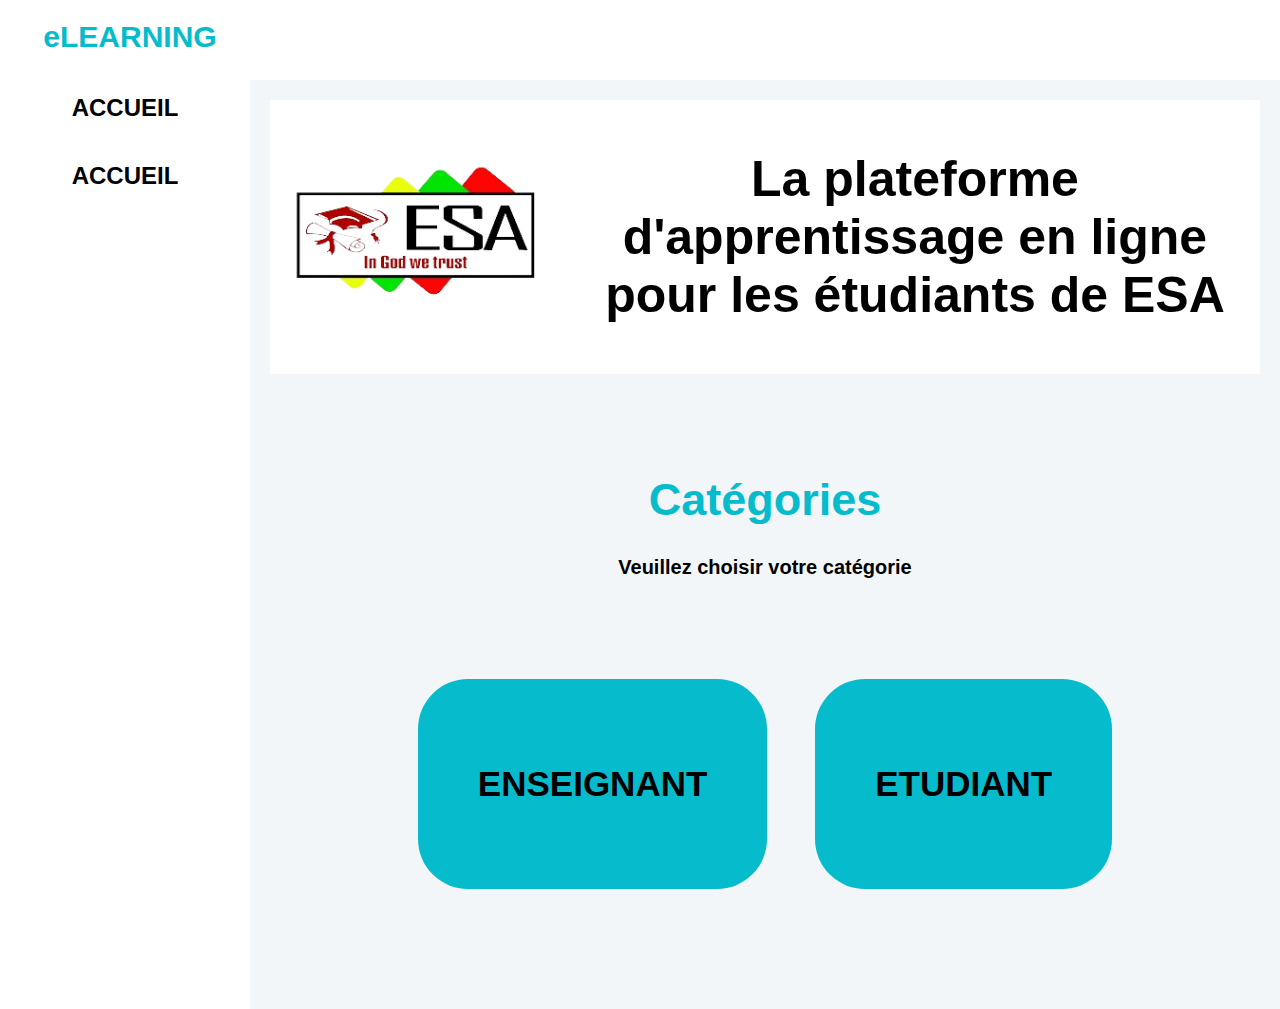
==== index.html @ d1769469 "first commit" ====
<!DOCTYPE html>
<html lang="fr">
<head>
    <meta charset="UTF-8">
    <meta name="viewport" content="width=device-width, initial-scale=1.0">
    <title>eLEANING ESA</title>
    <!--CSS LINKS Start-->

        <!--Font Awesome Start -->

    <link rel="stylesheet" href="https://cdnjs.cloudflare.com/ajax/libs/font-awesome/6.5.1/css/all.min.css" integrity="sha512-DTOQO9RWCH3ppGqcWaEA1BIZOC6xxalwEsw9c2QQeAIftl+Vegovlnee1c9QX4TctnWMn13TZye+giMm8e2LwA==" crossorigin="anonymous" referrerpolicy="no-referrer" />

        <!--Font Awesome Start -->

    <link rel="stylesheet" href="style.css">

    <!--CSS LINKS End-->
</head>
<body>

    <header>

        <div class="toggle">
            <i class="fa-solid fa-bars" style="color: #06bbcc;"></i>
        </div>
        
    </header>

    <aside>
        <div class="site">
            <div class="icon-site">
                <i class="fa-solid fa-book" style="color: #06bbcc;"></i>
            </div>
            <div class="name">
                <h1>
                    eLEARNING
                </h1>
            </div>
        </div>
        <nav>
            <div class="lien">
                <h2> 
                    <span>
                        <i class="fa-solid fa-house"></i>
                    </span>
                    <a href="#">ACCUEIL</a>
                </h2>
            </div>
            <div class="lien">
                <h2> 
                    <span>
                        <i class="fa-solid fa-house"></i>
                    </span>
                    <a href="#">ACCUEIL</a>
                </h2>
            </div>
        </nav>
    </aside>
    <main>
        <div class="container">
            <div class="presentation">
                <div class="logo">
                    <img src="static/img/logoESAbackground.png" alt="Logo d'ESA">
                </div>
                <div class="description">
                    <p>
                        La plateforme d'apprentissage en ligne pour les étudiants de ESA
                    </p>
                </div>
            </div>
            <section class="categorie">
                <h1 class="title">
                    Catégories
                </h1>
                <div>
                    <p class="indication">
                        Veuillez choisir votre catégorie 
                    </p>
                </div>

                <div class="cat">
                    <div>                     
                        <a href="#" class="professor">
                            <i class="fa-solid fa-graduation-cap"></i>
                            <p>ENSEIGNANT</p>
                        </a>
                    </div>
                    <div>
                        <a href="#" class="student">
                            <i class="fa-solid fa-users"></i>
                            <p>ETUDIANT</p>
                        </a>
                    </div>       
                </div>
            </section>
        </div>
    </main>
    <footer>

    </footer>
</body>
</html>
---- style.css ----
html{scroll-behavior:smooth}body{margin:0;box-sizing:border-box;height:100vh;font-family:sans-serif}header{position:fixed;width:calc(100% - 250px);margin:0 0 0 250px;width:100vw;background-color:#fff;padding:25px;height:30.4px;top:0;z-index:2}header .toggle i{font-size:30px}aside{position:fixed;width:250px;height:100vh;text-align:center;z-index:2;margin:0;top:0;background-color:#fff}aside nav{display:flex;flex-direction:column;align-items:center;justify-content:space-between}aside .lien:hover{background-color:#06bbcc;border-radius:20px;padding:1px 20px;transition:.2s}aside .lien:hover i{color:#fff}aside .lien:hover a{color:#fff}aside .site{display:flex;gap:10px;align-items:center;justify-content:center}aside .site .icon-site{font-size:30px}aside .site .name h1{color:#06bbcc;font-size:30px}aside nav a{color:#000;text-decoration:none}main{text-align:center;width:calc(100% - 290px);margin:0 0 0 250px;padding:20px;padding-top:100px;border:none;background-color:#f3f6f9}main .presentation{display:flex;justify-content:space-between;align-items:center;background-color:#fff}main .presentation .logo img{width:300px}main .presentation .description{font-size:50px;font-weight:700}.categorie{margin-top:100px}.categorie .title{font-size:45px;color:#06bbcc}.categorie .indication{font-size:20px;font-weight:700}.categorie .cat{display:flex;justify-content:space-evenly;margin:100px}.categorie .cat div{background-color:#06bbcc;padding:50px 60px;border-radius:50px}.categorie .cat div:hover{background-color:#fff;transform:scale(1.2) translateX(2px);transition:.3s}.categorie .cat div:hover i{color:#06bbcc}.categorie .cat div a{color:#000;text-decoration:none}.categorie .cat div a i{font-size:50px;margin-bottom:50px;color:#fff}.categorie .cat div a p{font-size:35px;font-weight:700}
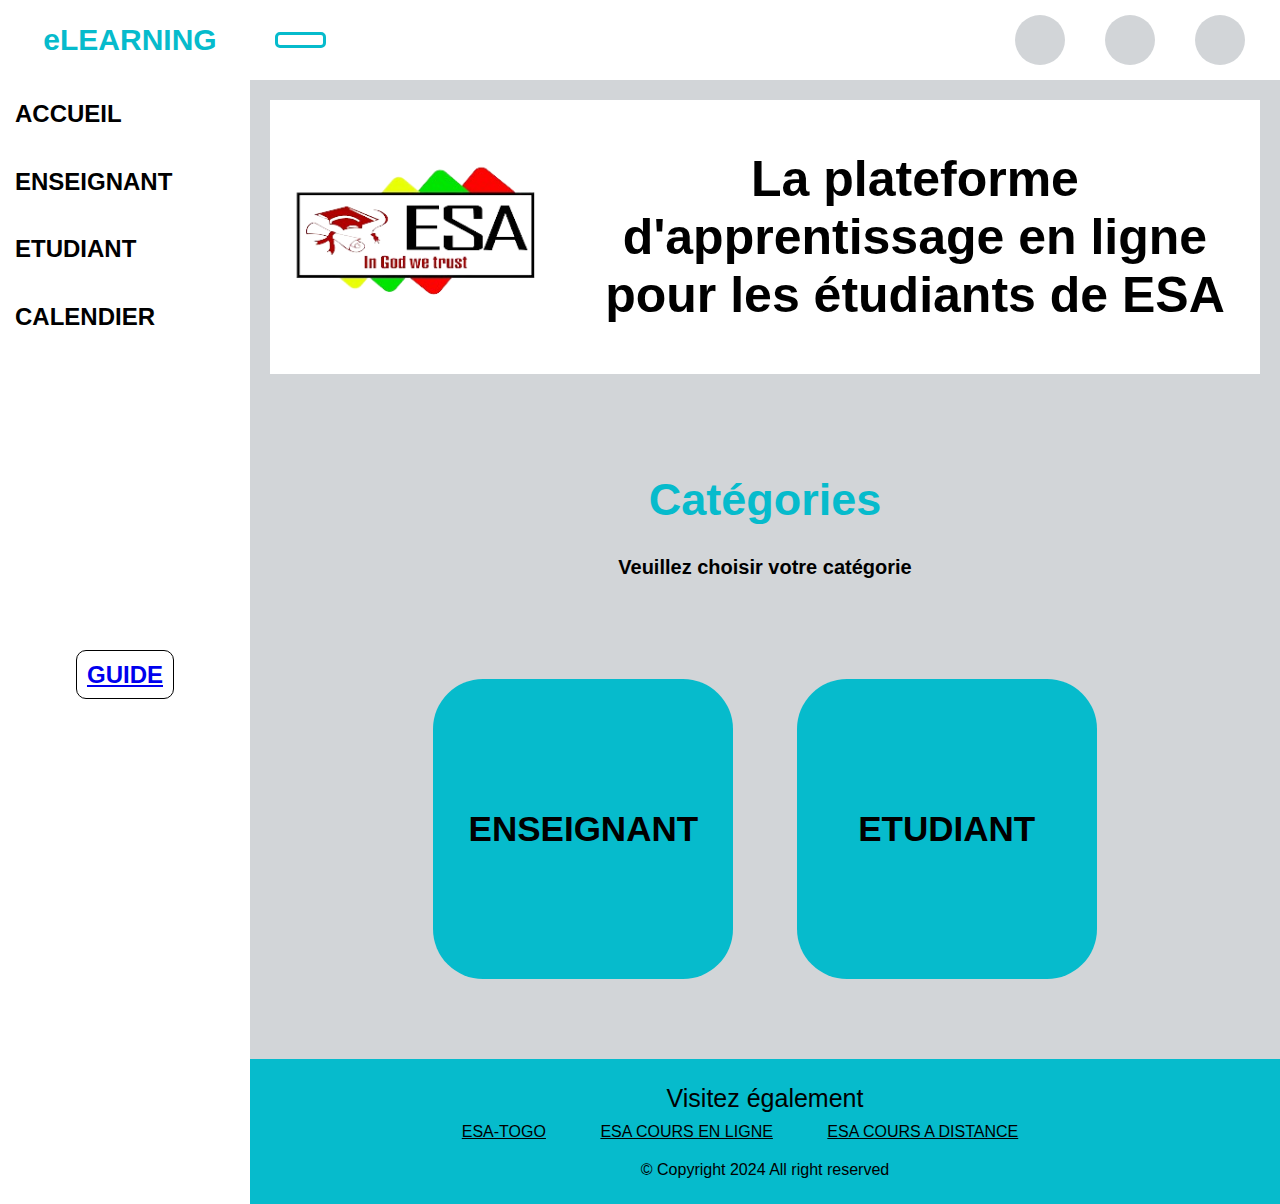
==== commit b523cb4e: "Desktop Accueil" ====
--- a/index.html
+++ b/index.html
@@ -23,6 +23,12 @@
         <div class="toggle">
             <i class="fa-solid fa-bars" style="color: #06bbcc;"></i>
         </div>
+
+        <div class="social">
+            <div></div>
+            <div></div>
+            <div></div>
+        </div>
         
     </header>
 
@@ -33,7 +39,7 @@
             </div>
             <div class="name">
                 <h1>
-                    eLEARNING
+                    <a href="">eLEARNING</a>
                 </h1>
             </div>
         </div>
@@ -43,18 +49,39 @@
                     <span>
                         <i class="fa-solid fa-house"></i>
                     </span>
-                    <a href="#">ACCUEIL</a>
+                    <a href="index.html">ACCUEIL</a>
                 </h2>
             </div>
             <div class="lien">
                 <h2> 
                     <span>
-                        <i class="fa-solid fa-house"></i>
+                        <i class="fa-solid fa-graduation-cap"></i>
                     </span>
-                    <a href="#">ACCUEIL</a>
+                    <a href="#">ENSEIGNANT</a>
+                </h2>
+            </div>
+            <div class="lien">
+                <h2> 
+                    <span>
+                        <i class="fa-solid fa-users"></i>
+                    </span>
+                    <a href="#">ETUDIANT</a>
+                </h2>
+            </div>
+            <div class="lien">
+                <h2> 
+                    <span>
+                        <i class="fa-solid fa-calendar"></i>
+                    </span>
+                    <a href="#">CALENDIER</a>
                 </h2>
             </div>
         </nav>
+        <div class="guide">
+            <h2> 
+                <a href="#">GUIDE</a>
+            </h2>
+        </div>
     </aside>
     <main>
         <div class="container">
@@ -94,9 +121,21 @@
                 </div>
             </section>
         </div>
+
+        <footer>
+            <div class="text">
+                Visitez également
+            </div>
+            <div class="lienESA">
+                <a href="#">ESA-TOGO</a>
+                <a href="#">ESA COURS EN LIGNE</a>
+                <a href="#">ESA COURS A DISTANCE</a>
+            </div>
+            <div class="auteur">
+                &copy; Copyright 2024 All right reserved
+            </div>
+        </footer>
     </main>
-    <footer>
-
-    </footer>
+    
 </body>
 </html>--- a/style.css
+++ b/style.css
@@ -1 +1 @@
-html{scroll-behavior:smooth}body{margin:0;box-sizing:border-box;height:100vh;font-family:sans-serif}header{position:fixed;width:calc(100% - 250px);margin:0 0 0 250px;width:100vw;background-color:#fff;padding:25px;height:30.4px;top:0;z-index:2}header .toggle i{font-size:30px}aside{position:fixed;width:250px;height:100vh;text-align:center;z-index:2;margin:0;top:0;background-color:#fff}aside nav{display:flex;flex-direction:column;align-items:center;justify-content:space-between}aside .lien:hover{background-color:#06bbcc;border-radius:20px;padding:1px 20px;transition:.2s}aside .lien:hover i{color:#fff}aside .lien:hover a{color:#fff}aside .site{display:flex;gap:10px;align-items:center;justify-content:center}aside .site .icon-site{font-size:30px}aside .site .name h1{color:#06bbcc;font-size:30px}aside nav a{color:#000;text-decoration:none}main{text-align:center;width:calc(100% - 290px);margin:0 0 0 250px;padding:20px;padding-top:100px;border:none;background-color:#f3f6f9}main .presentation{display:flex;justify-content:space-between;align-items:center;background-color:#fff}main .presentation .logo img{width:300px}main .presentation .description{font-size:50px;font-weight:700}.categorie{margin-top:100px}.categorie .title{font-size:45px;color:#06bbcc}.categorie .indication{font-size:20px;font-weight:700}.categorie .cat{display:flex;justify-content:space-evenly;margin:100px}.categorie .cat div{background-color:#06bbcc;padding:50px 60px;border-radius:50px}.categorie .cat div:hover{background-color:#fff;transform:scale(1.2) translateX(2px);transition:.3s}.categorie .cat div:hover i{color:#06bbcc}.categorie .cat div a{color:#000;text-decoration:none}.categorie .cat div a i{font-size:50px;margin-bottom:50px;color:#fff}.categorie .cat div a p{font-size:35px;font-weight:700}
+html{scroll-behavior:smooth}body{margin:0;box-sizing:border-box;height:100vh;font-family:sans-serif}header{position:fixed;width:calc(100% - 290px);margin:0 0 0 250px;background-color:#fff;padding:25px;height:30.4px;top:0;z-index:2;display:flex;justify-content:space-between;align-items:center}header .toggle{border:3px solid #06bbcc;border-radius:5px;width:35px;text-align:center;cursor:pointer;padding:5px}header .toggle i{font-size:30px}header .social{padding:0;display:flex;justify-content:space-between;align-items:center}header .social div{width:50px;height:50px;border-radius:50%;margin:0 20px;background-color:#d2d5d8}aside{position:fixed;width:250px;height:100vh;text-align:center;z-index:2;margin:0;top:0;background-color:#fff}aside .site{display:flex;gap:10px;align-items:center;justify-content:center}aside .site .icon-site{font-size:30px}aside .site .name h1 a{color:#06bbcc;font-size:30px;text-decoration:none}aside nav{display:flex;flex-direction:column;align-items:flex-start;justify-content:space-between;padding-left:15px}aside nav .lien a{color:#000;text-decoration:none}aside nav .lien:hover{background-color:#06bbcc;border-radius:20px;padding:1px 20px;transition:.2s}aside nav .lien:hover i{color:#fff}aside nav .lien:hover a{color:#fff}aside .guide{position:relative;top:290px}aside .guide a{border:1px solid #000;padding:10px;border-radius:10px}main{text-align:center;width:calc(100% - 290px);margin:0 0 0 250px;padding:20px;padding-top:100px;border:none;background-color:#d2d5d8}main .presentation{display:flex;justify-content:space-between;align-items:center;background-color:#fff}main .presentation .logo img{width:300px}main .presentation .description{font-size:50px;font-weight:700}.categorie{margin-top:100px}.categorie .title{font-size:45px;color:#06bbcc}.categorie .indication{font-size:20px;font-weight:700}.categorie .cat{display:flex;justify-content:space-evenly;margin:100px}.categorie .cat div{background-color:#06bbcc;border-radius:50px;width:300px;height:300px;display:flex;justify-content:center;flex-direction:column;align-items:center}.categorie .cat div:hover{background-color:#fff;transform:scale(1.2) translateX(2px);transition:.3s}.categorie .cat div:hover i{color:#06bbcc}.categorie .cat div a{color:#000;text-decoration:none}.categorie .cat div a i{font-size:50px;margin-bottom:20px;color:#fff}.categorie .cat div a p{font-size:35px;font-weight:700}footer{background-color:#06bbcc;padding:25px;margin:-20px}footer .text{font-size:25px;margin-bottom:10px}footer .lienESA{margin-bottom:20px}footer .lienESA a{color:#000;margin-right:50px}footer .lienESA a:hover{color:#fff}
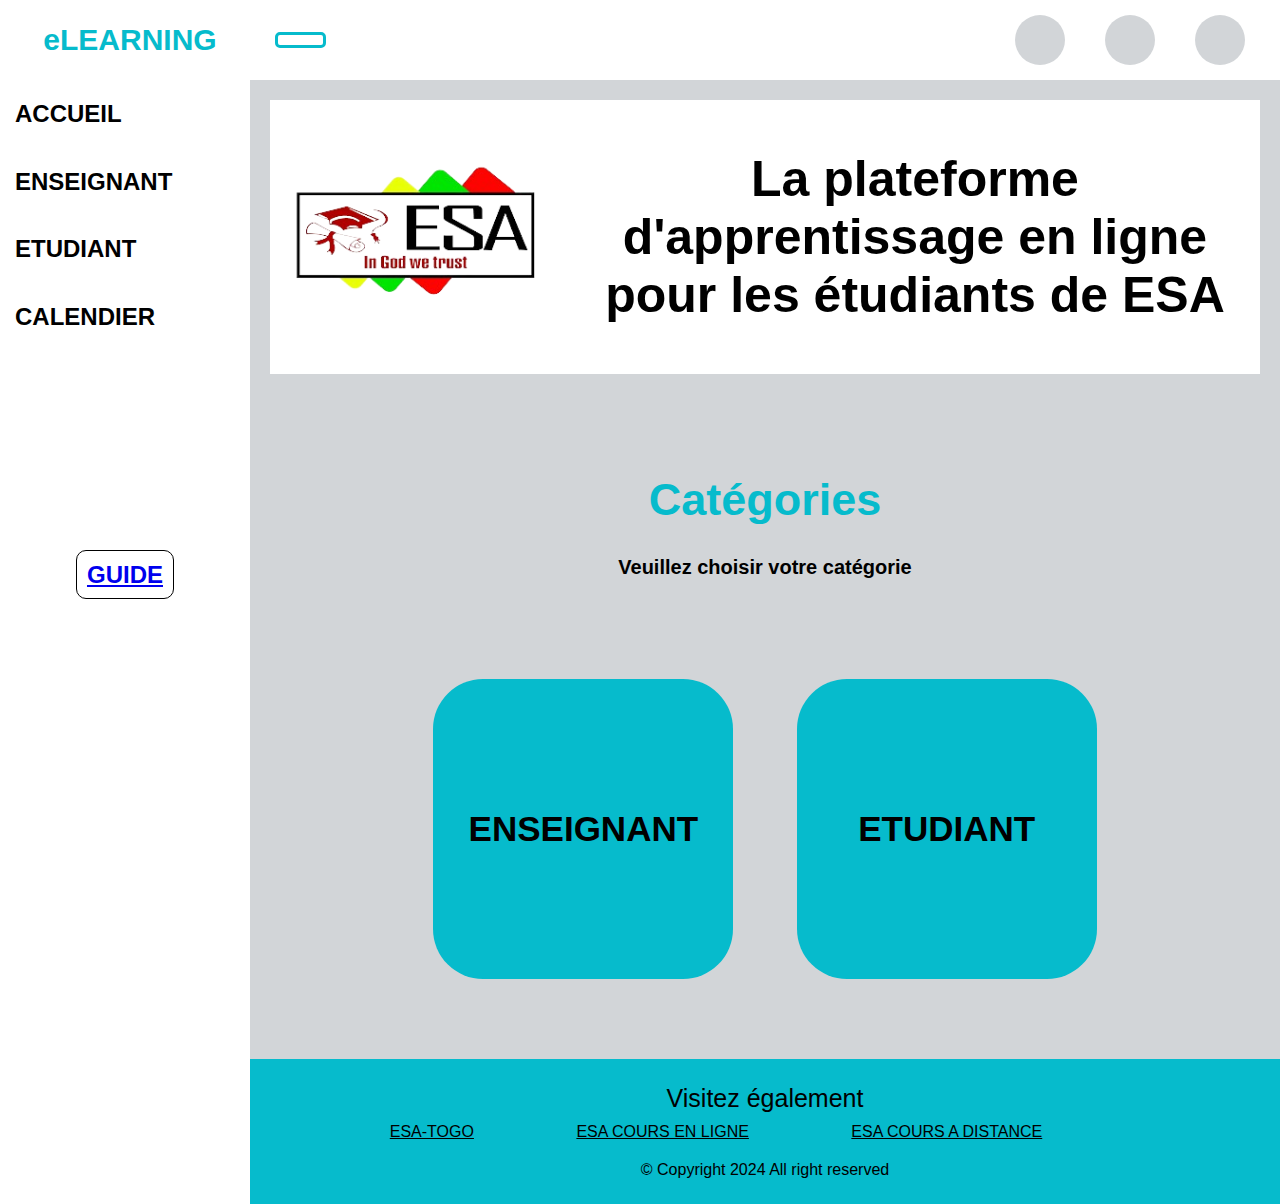
==== commit 95e82604: "Accueil End Prototype 1.0" ====
--- a/index.html
+++ b/index.html
@@ -20,6 +20,17 @@
 
     <header>
 
+        <div class="site">
+            <div class="icon-site">
+                <i class="fa-solid fa-book" style="color: #06bbcc;"></i>
+            </div>
+            <div class="name">
+                <h1>
+                    <a href="">eLEARNING</a>
+                </h1>
+            </div>
+        </div>
+
         <div class="toggle">
             <i class="fa-solid fa-bars" style="color: #06bbcc;"></i>
         </div>
@@ -28,6 +39,10 @@
             <div></div>
             <div></div>
             <div></div>
+        </div>
+
+        <div class="toggle2">
+            <i class="fa-solid fa-bars" style="color: #06bbcc;"></i>
         </div>
         
     </header>
@@ -46,10 +61,10 @@
         <nav>
             <div class="lien">
                 <h2> 
-                    <span>
+                    
+                    <a href="index.html"><span>
                         <i class="fa-solid fa-house"></i>
-                    </span>
-                    <a href="index.html">ACCUEIL</a>
+                    </span> ACCUEIL</a>
                 </h2>
             </div>
             <div class="lien">
@@ -127,9 +142,9 @@
                 Visitez également
             </div>
             <div class="lienESA">
-                <a href="#">ESA-TOGO</a>
-                <a href="#">ESA COURS EN LIGNE</a>
-                <a href="#">ESA COURS A DISTANCE</a>
+                <a href="https://www.esatogo.com/">ESA-TOGO</a>
+                <a href="https://esacoursenligne.com">ESA COURS EN LIGNE</a>
+                <a href="https://esacoursadistance.com/">ESA COURS A DISTANCE</a>
             </div>
             <div class="auteur">
                 &copy; Copyright 2024 All right reserved
@@ -137,5 +152,7 @@
         </footer>
     </main>
     
+
+    <script type="module" src="js/main.js" defer></script>
 </body>
 </html>--- a/style.css
+++ b/style.css
@@ -1 +1 @@
-html{scroll-behavior:smooth}body{margin:0;box-sizing:border-box;height:100vh;font-family:sans-serif}header{position:fixed;width:calc(100% - 290px);margin:0 0 0 250px;background-color:#fff;padding:25px;height:30.4px;top:0;z-index:2;display:flex;justify-content:space-between;align-items:center}header .toggle{border:3px solid #06bbcc;border-radius:5px;width:35px;text-align:center;cursor:pointer;padding:5px}header .toggle i{font-size:30px}header .social{padding:0;display:flex;justify-content:space-between;align-items:center}header .social div{width:50px;height:50px;border-radius:50%;margin:0 20px;background-color:#d2d5d8}aside{position:fixed;width:250px;height:100vh;text-align:center;z-index:2;margin:0;top:0;background-color:#fff}aside .site{display:flex;gap:10px;align-items:center;justify-content:center}aside .site .icon-site{font-size:30px}aside .site .name h1 a{color:#06bbcc;font-size:30px;text-decoration:none}aside nav{display:flex;flex-direction:column;align-items:flex-start;justify-content:space-between;padding-left:15px}aside nav .lien a{color:#000;text-decoration:none}aside nav .lien:hover{background-color:#06bbcc;border-radius:20px;padding:1px 20px;transition:.2s}aside nav .lien:hover i{color:#fff}aside nav .lien:hover a{color:#fff}aside .guide{position:relative;top:290px}aside .guide a{border:1px solid #000;padding:10px;border-radius:10px}main{text-align:center;width:calc(100% - 290px);margin:0 0 0 250px;padding:20px;padding-top:100px;border:none;background-color:#d2d5d8}main .presentation{display:flex;justify-content:space-between;align-items:center;background-color:#fff}main .presentation .logo img{width:300px}main .presentation .description{font-size:50px;font-weight:700}.categorie{margin-top:100px}.categorie .title{font-size:45px;color:#06bbcc}.categorie .indication{font-size:20px;font-weight:700}.categorie .cat{display:flex;justify-content:space-evenly;margin:100px}.categorie .cat div{background-color:#06bbcc;border-radius:50px;width:300px;height:300px;display:flex;justify-content:center;flex-direction:column;align-items:center}.categorie .cat div:hover{background-color:#fff;transform:scale(1.2) translateX(2px);transition:.3s}.categorie .cat div:hover i{color:#06bbcc}.categorie .cat div a{color:#000;text-decoration:none}.categorie .cat div a i{font-size:50px;margin-bottom:20px;color:#fff}.categorie .cat div a p{font-size:35px;font-weight:700}footer{background-color:#06bbcc;padding:25px;margin:-20px}footer .text{font-size:25px;margin-bottom:10px}footer .lienESA{margin-bottom:20px}footer .lienESA a{color:#000;margin-right:50px}footer .lienESA a:hover{color:#fff}
+html{scroll-behavior:smooth}body{margin:0;box-sizing:border-box;height:100vh;font-family:sans-serif}header{position:fixed;width:calc(100% - 290px);margin:0 0 0 250px;background-color:#fff;padding:25px;height:30.4px;top:0;z-index:2;display:flex;justify-content:space-between;align-items:center;transition:.3s}header .toggle,header .toggle2{border:3px solid #06bbcc;border-radius:5px;width:35px;text-align:center;cursor:pointer;padding:5px}header .toggle i,header .toggle2 i{font-size:30px}header .toggle2{display:none}header .social{padding:0;display:flex;justify-content:space-between;align-items:center}header .social div{width:50px;height:50px;border-radius:50%;margin:0 20px;background-color:#d2d5d8}header .site{display:flex;display:none;gap:10px;align-items:center;justify-content:center}header .site .icon-site{font-size:30px}header .site .name h1 a{color:#06bbcc;font-size:30px;text-decoration:none}aside{position:fixed;width:250px;height:100vh;text-align:center;z-index:2;margin:0;top:0;background-color:#fff;transition:.7s}aside .site{display:flex;gap:10px;align-items:center;justify-content:center}aside .site .icon-site{font-size:30px}aside .site .name h1 a{color:#06bbcc;font-size:30px;text-decoration:none}aside nav{display:flex;flex-direction:column;align-items:flex-start;justify-content:space-between;padding-left:15px}aside nav .lien a{color:#000;text-decoration:none}aside nav .lien:hover{background-color:#06bbcc;border-radius:20px;padding:1px 20px;transition:.2s}aside nav .lien:hover i{color:#fff}aside nav .lien:hover a{color:#fff}aside .guide{position:relative;top:190px}aside .guide a{border:1px solid #000;padding:10px;border-radius:10px}main{text-align:center;width:calc(100% - 290px);margin:0 0 0 250px;padding:20px;padding-top:100px;border:none;background-color:#d2d5d8;transition:.3s}main .presentation{display:flex;justify-content:space-between;align-items:center;background-color:#fff}main .presentation .logo img{width:300px}main .presentation .description{font-size:50px;font-weight:700}.categorie{margin-top:100px}.categorie .title{font-size:45px;color:#06bbcc}.categorie .indication{font-size:20px;font-weight:700}.categorie .cat{display:flex;justify-content:space-evenly;margin:100px}.categorie .cat div{background-color:#06bbcc;border-radius:50px;width:300px;height:300px;display:flex;justify-content:center;flex-direction:column;align-items:center}.categorie .cat div:hover{background-color:#fff;transform:scale(1.2) translateX(2px);transition:.3s}.categorie .cat div:hover i{color:#06bbcc}.categorie .cat div a{color:#000;text-decoration:none}.categorie .cat div a i{font-size:50px;margin-bottom:20px;color:#fff}.categorie .cat div a p{font-size:35px;font-weight:700}footer{background-color:#06bbcc;padding:25px;margin:-20px}footer .text{font-size:25px;margin-bottom:10px}footer .lienESA{margin-bottom:20px}footer .lienESA a{color:#000;margin-right:10%}footer .lienESA a:hover{color:#fff}@media only screen and (max-width: 1150px){aside{display:none;transition:.7s}header{width:calc(100% - 35px);margin:0 0 0 0;transition:.7s}header .toggle,header .toggle2{display:none}header .toggle2{display:block;transition:.7s}header .site{display:flex}header .social{display:none}main{width:calc(100% - 40px);margin:0}main .categorie .cat{flex-direction:column;gap:20px;align-items:center}}.hide-aside{display:none;transition:.7s}.show-aside{display:block;transition:.7s;height:100vh}.resize-header{width:calc(100% - 35px);margin:0 0 0 0;transition:.7s}.resize-main{width:calc(100% - 40px);margin:0;transition:.7s}@media only screen and (max-width: 800px){main{width:calc(100% - 40px);margin:0;padding-top:150px}main .presentation{display:flex;flex-direction:column;justify-content:space-between;align-items:center;margin:-75px -20px 0 -20px;padding:75px 20px 40px 20px}main .presentation .logo img{width:400px}main .presentation .description{font-size:40px;max-width:600px}main .categorie .cat{flex-direction:column;gap:20px;align-items:center}}@media only screen and (max-width: 500px){main{width:calc(100% - 40px);margin:0}main .logo img{width:350px !important}main .description{font-size:30px !important;max-width:400px !important}footer{margin:-20px}}
